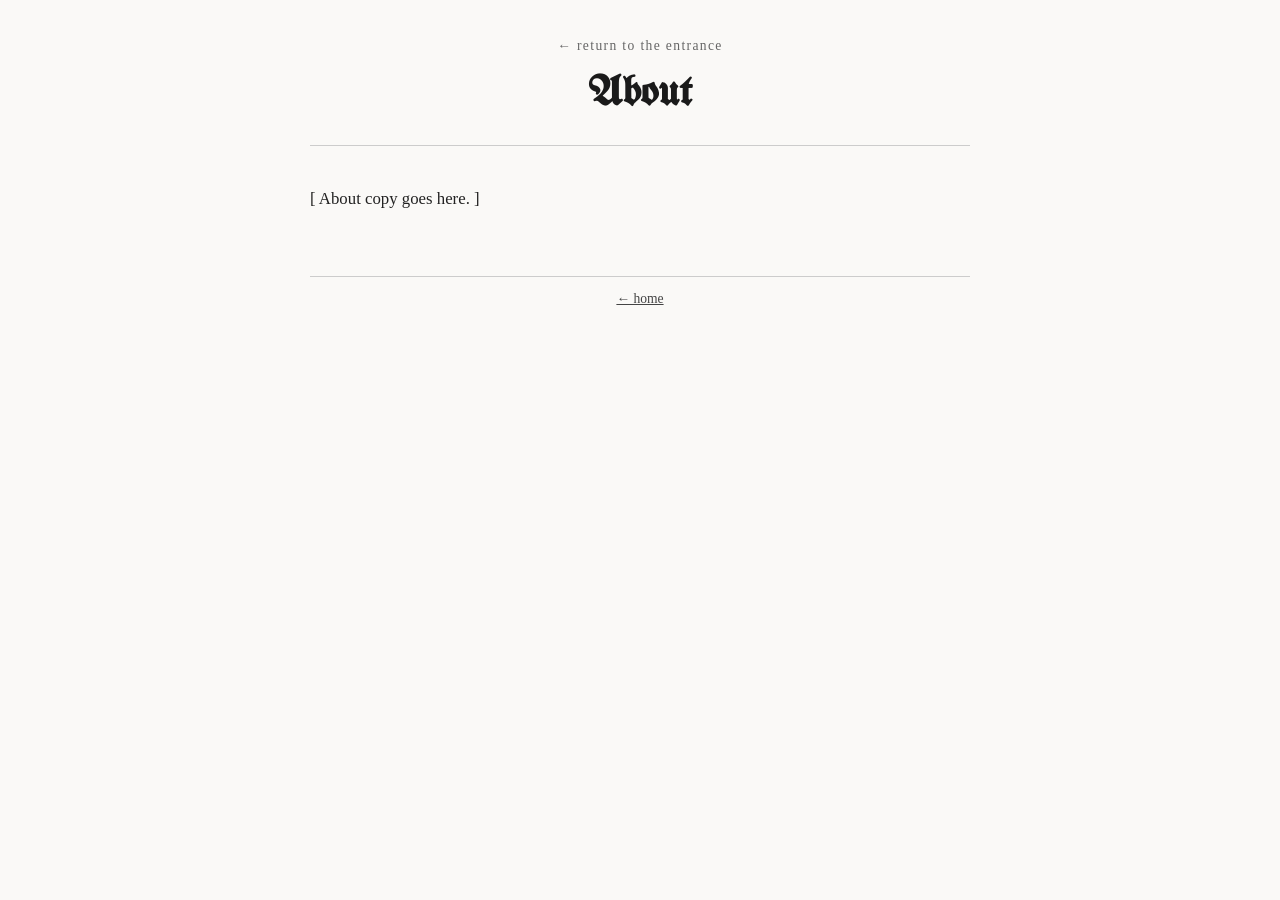
==== pages/about.html @ 8e3a8fe4 "Accessibility, responsive, and content overhaul ACCESSIBILITY - Replace strobe torch animation with " ====
<!DOCTYPE html>
<html lang="en">
<head>
  <meta charset="UTF-8">
  <meta name="viewport" content="width=device-width, initial-scale=1.0">
  <title>About :: Hey Virgil!</title>
  <link rel="preconnect" href="https://fonts.googleapis.com">
  <link rel="preconnect" href="https://fonts.gstatic.com" crossorigin>
  <link rel="stylesheet" href="https://fonts.googleapis.com/css2?family=UnifrakturMaguntia&display=swap">
  <link rel="stylesheet" href="../styles/text-pages.css">
</head>
<body>
<div class="wrapper">

  <header class="page-header">
    <nav aria-label="Site navigation">
      <a class="back-link" href="../index.html"><span aria-hidden="true">&#x2190;</span> return to the entrance</a>
    </nav>
    <h1>About</h1>
  </header>

  <main>
    <div class="body-text">
      <p>[ About copy goes here. ]</p>
    </div>
  </main>

  <footer class="page-footer">
    <nav aria-label="Page navigation">
      <a href="../index.html"><span aria-hidden="true">&#x2190;</span> home</a>
    </nav>
  </footer>

</div>
</body>
</html>
---- styles/text-pages.css ----
/* UnifrakturMaguntia loaded via <link> tags in each page's <head> */

body {
  background-color: #faf9f7;
  color: #222;
  font-family: "Times New Roman", serif;
  margin: 0;
  padding: 0;
}

.wrapper {
  max-width: 660px;
  margin: 0 auto;
  padding: 36px 20px 80px;
}

.page-header {
  text-align: center;
  padding-bottom: 24px;
  border-bottom: 1px solid #ccc;
  margin-bottom: 36px;
}

.back-link {
  display: inline-block;
  color: #666;
  text-decoration: none;
  font-size: 0.85em;
  letter-spacing: 0.1em;
  margin-bottom: 18px;
}
.back-link:hover { color: #1a1a1a; }

.tree {
  display: inline-block;
  font-size: 1.8em;
  user-select: none;
  margin: 0 4px;
}

h1 {
  font-family: "UnifrakturMaguntia", "Palatino Linotype", serif;
  font-size: 2.6em;
  color: #1a1a1a;
  margin: 0 0 6px;
}

.epigraph {
  margin: 32px 0 36px;
  text-align: center;
  font-style: italic;
  color: #444;
  line-height: 2;
}

.epigraph cite {
  display: block;
  margin-top: 8px;
  font-style: normal;
  font-size: 0.85em;
  color: #666;
}

.body-text {
  line-height: 2;
  font-size: 1.05em;
}

.body-text p {
  margin: 0 0 1.6em;
  color: #222;
}

.body-text p:first-child::first-letter {
  font-family: "UnifrakturMaguntia", serif;
  font-size: 3.2em;
  float: left;
  line-height: 0.75;
  margin: 0.05em 0.1em 0 0;
  color: #1a1a1a;
}

.timeline-block {
  margin: 0 0 1.6em;
  font-size: 1.05em;
  line-height: 2;
}

.timeline-title {
  font-weight: bold;
  color: #1a1a1a;
  margin: 0 0 0.5em;
}

.timeline {
  list-style: disc;
  padding-left: 1.4em;
  margin: 0;
  color: #222;
  line-height: 1.9;
}

.timeline li {
  margin-bottom: 0.5em;
}

.pull-quote {
  border-left: 3px solid #ccc;
  margin: 2em 0 2em 1em;
  padding: 0.5em 0 0.5em 1.2em;
  font-style: italic;
  color: #666;
  font-size: 1.1em;
  line-height: 1.7;
}

.page-footer {
  margin-top: 60px;
  padding-top: 14px;
  border-top: 1px solid #ccc;
  text-align: center;
  font-size: 0.85em;
  color: #666;
}

a { color: #444; }
a:visited { color: #666; }
a:hover { color: #000; }

/* ── Coming soon teaser ── */
.coming-soon {
  margin-top: 48px;
  padding-top: 24px;
  border-top: 1px solid #ccc;
  text-align: center;
  color: #666;
  font-style: italic;
  font-size: 0.95em;
  line-height: 1.8;
}

/* ── Responsive ── */
@media (max-width: 480px) {
  h1 { font-size: 1.9em; }

  .body-text p:first-child::first-letter {
    float: none;
    font-size: 1.4em;
    line-height: inherit;
    margin: 0;
  }
}
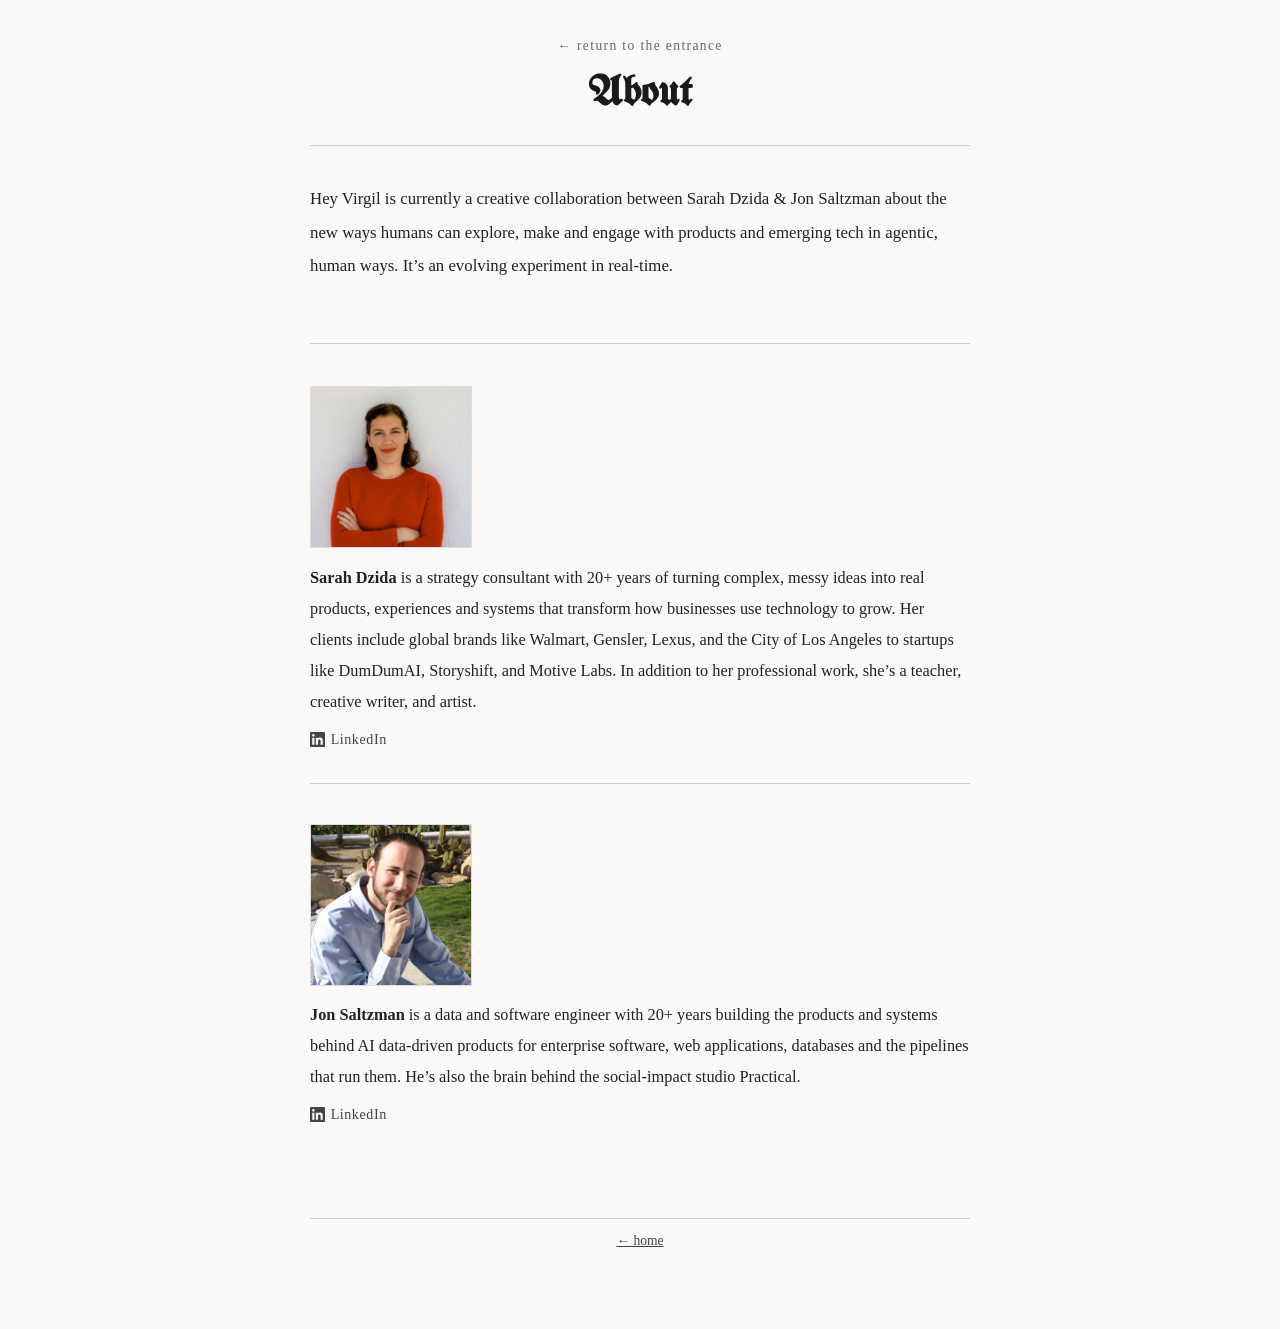
==== commit e9969d2c: "Added copy, images and fixed UI on about page" ====
--- a/pages/about.html
+++ b/pages/about.html
@@ -8,6 +8,80 @@
   <link rel="preconnect" href="https://fonts.gstatic.com" crossorigin>
   <link rel="stylesheet" href="https://fonts.googleapis.com/css2?family=UnifrakturMaguntia&display=swap">
   <link rel="stylesheet" href="../styles/text-pages.css">
+  <style>
+    /* suppress drop cap inherited from text-pages.css */
+    .body-text p:first-child::first-letter {
+      font-size: 1em;
+      float: none;
+      line-height: inherit;
+      margin: 0;
+      font-family: inherit;
+      color: inherit;
+    }
+
+    .about-intro {
+      margin-bottom: 2.5em;
+      padding-bottom: 2em;
+      border-bottom: 1px solid #ccc;
+    }
+
+    .bio-card {
+      margin-bottom: 2.5em;
+      padding-bottom: 2em;
+      border-bottom: 1px solid #ccc;
+    }
+
+    .bio-card:last-of-type {
+      border-bottom: none;
+    }
+
+    .bio-card img {
+      display: block;
+      width: 160px;
+      height: auto;
+      margin-bottom: 0.9em;
+      border: 1px solid #ddd;
+    }
+
+    .bio-card p {
+      font-size: 1.02em;
+      line-height: 1.9;
+      color: #222;
+      margin: 0 0 0.8em;
+    }
+
+    .linkedin-link {
+      display: inline-flex;
+      align-items: center;
+      gap: 0.4em;
+      color: #444;
+      text-decoration: none;
+      font-size: 0.88em;
+      letter-spacing: 0.04em;
+    }
+    .linkedin-link:hover { color: #000; }
+    .linkedin-link svg { fill: currentColor; flex-shrink: 0; }
+
+    .sr-only {
+      position: absolute;
+      width: 1px;
+      height: 1px;
+      padding: 0;
+      margin: -1px;
+      overflow: hidden;
+      clip: rect(0,0,0,0);
+      white-space: nowrap;
+      border: 0;
+    }
+  </style>
+  <!-- Google tag (gtag.js) -->
+  <script async src="https://www.googletagmanager.com/gtag/js?id=G-7RCKMR3872"></script>
+  <script>
+    window.dataLayer = window.dataLayer || [];
+    function gtag(){dataLayer.push(arguments);}
+    gtag('js', new Date());
+    gtag('config', 'G-7RCKMR3872');
+  </script>
 </head>
 <body>
 <div class="wrapper">
@@ -20,9 +94,28 @@
   </header>
 
   <main>
-    <div class="body-text">
-      <p>[ About copy goes here. ]</p>
+    <div class="body-text about-intro">
+      <p>Hey Virgil is currently a creative collaboration between Sarah Dzida &amp; Jon Saltzman about the new ways humans can explore, make and engage with products and emerging tech in agentic, human ways. It&rsquo;s an evolving experiment in real-time.</p>
     </div>
+
+    <section class="bio-card" aria-label="Sarah Dzida">
+      <img src="../images/sarah-dzida.jpg" alt="Sarah Dzida">
+
+      <p><b>Sarah Dzida</b> is a strategy consultant with 20+ years of turning complex, messy ideas into real products, experiences and systems that transform how businesses use technology to grow. Her clients include global brands like Walmart, Gensler, Lexus, and the City of Los Angeles to startups like DumDumAI, Storyshift, and Motive Labs. In addition to her professional work, she&rsquo;s a teacher, creative writer, and artist.</p>
+      <a class="linkedin-link" href="https://www.linkedin.com/in/sarahdzida/" target="_blank" rel="noopener noreferrer">
+        <svg xmlns="http://www.w3.org/2000/svg" width="15" height="15" viewBox="0 0 24 24" aria-hidden="true"><path d="M20.447 20.452h-3.554v-5.569c0-1.328-.027-3.037-1.852-3.037-1.853 0-2.136 1.445-2.136 2.939v5.667H9.351V9h3.414v1.561h.046c.477-.9 1.637-1.85 3.37-1.85 3.601 0 4.267 2.37 4.267 5.455v6.286zM5.337 7.433a2.062 2.062 0 0 1-2.063-2.065 2.064 2.064 0 1 1 2.063 2.065zm1.782 13.019H3.555V9h3.564v11.452zM22.225 0H1.771C.792 0 0 .774 0 1.729v20.542C0 23.227.792 24 1.771 24h20.451C23.2 24 24 23.227 24 22.271V1.729C24 .774 23.2 0 22.222 0h.003z"/></svg>
+        LinkedIn<span class="sr-only"> (opens in new tab)</span>
+      </a>
+    </section>
+
+    <section class="bio-card" aria-label="Jon Saltzman">
+      <img src="../images/jon-saltzman.jpg" alt="Jon Saltzman">
+      <p><b>Jon Saltzman</b> is a data and software engineer with 20+ years building the products and systems behind AI data-driven products for enterprise software, web applications, databases and the pipelines that run them. He&rsquo;s also the brain behind the social-impact studio Practical.</p>
+      <a class="linkedin-link" href="https://www.linkedin.com/in/jonsaltzman/" target="_blank" rel="noopener noreferrer">
+        <svg xmlns="http://www.w3.org/2000/svg" width="15" height="15" viewBox="0 0 24 24" aria-hidden="true"><path d="M20.447 20.452h-3.554v-5.569c0-1.328-.027-3.037-1.852-3.037-1.853 0-2.136 1.445-2.136 2.939v5.667H9.351V9h3.414v1.561h.046c.477-.9 1.637-1.85 3.37-1.85 3.601 0 4.267 2.37 4.267 5.455v6.286zM5.337 7.433a2.062 2.062 0 0 1-2.063-2.065 2.064 2.064 0 1 1 2.063 2.065zm1.782 13.019H3.555V9h3.564v11.452zM22.225 0H1.771C.792 0 0 .774 0 1.729v20.542C0 23.227.792 24 1.771 24h20.451C23.2 24 24 23.227 24 22.271V1.729C24 .774 23.2 0 22.222 0h.003z"/></svg>
+        LinkedIn<span class="sr-only"> (opens in new tab)</span>
+      </a>
+    </section>
   </main>
 
   <footer class="page-footer">
